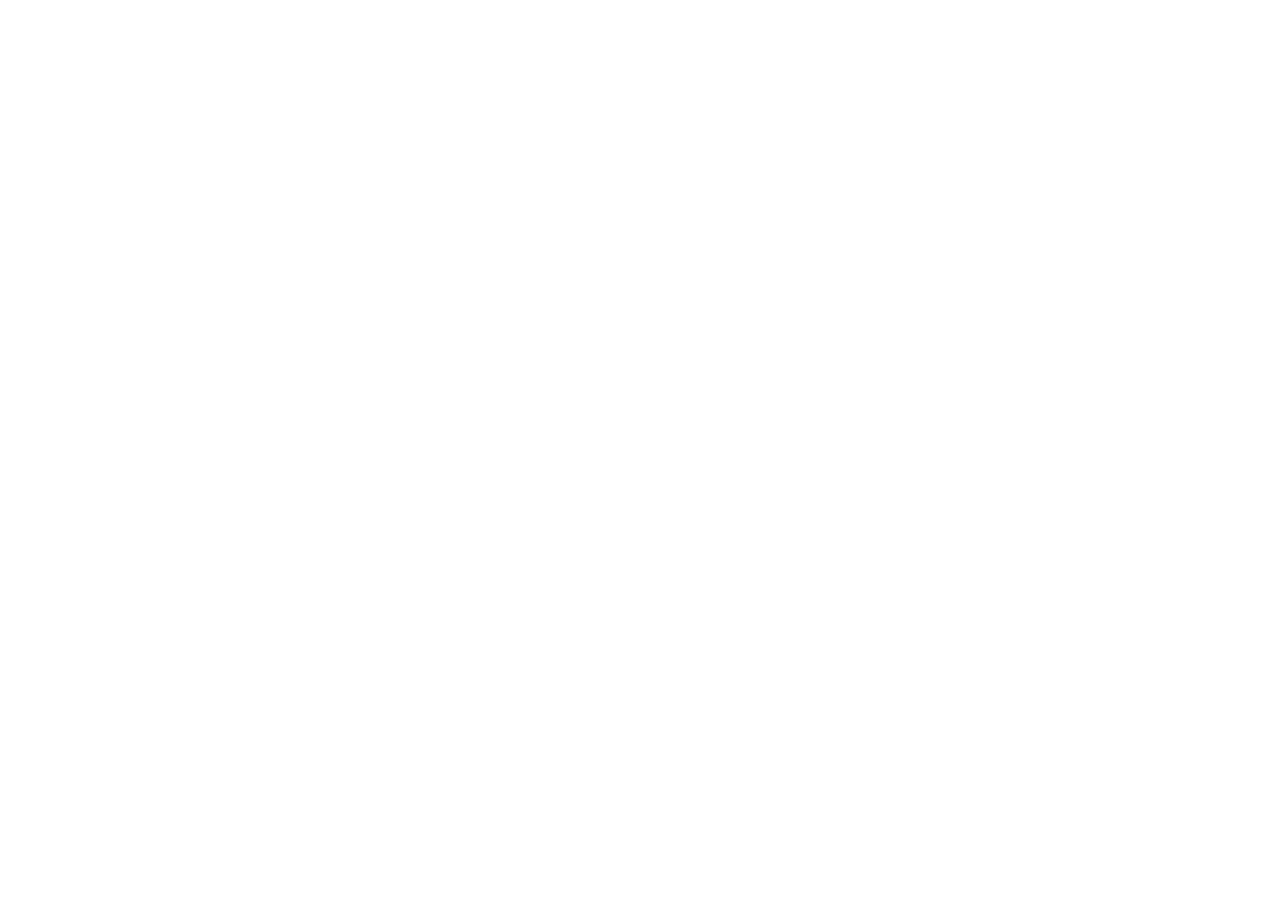
==== index.html @ 059ad853 "Innitial project file structure." ====
<!DOCTYPE html>
<html>
    <head>
        <meta charset="UTF-8">
        <meta name="viewport" content="width=device-width, initial-scale=1" />
        <script src="https://kit.fontawesome.com/e8ea4fddab.js" crossorigin="anonymous"></script>
        <link rel="preconnect" href="https://fonts.googleapis.com">
        <link rel="preconnect" href="https://fonts.gstatic.com" crossorigin>
        <link href="https://fonts.googleapis.com/css2?family=Poppins:wght@400&display=swap" rel="stylesheet">

        <title>Online Shopping.</title>
        <link rel="stylesheet" href="css/style.css">
    </head>
    <body>
        
    </body>
</html>
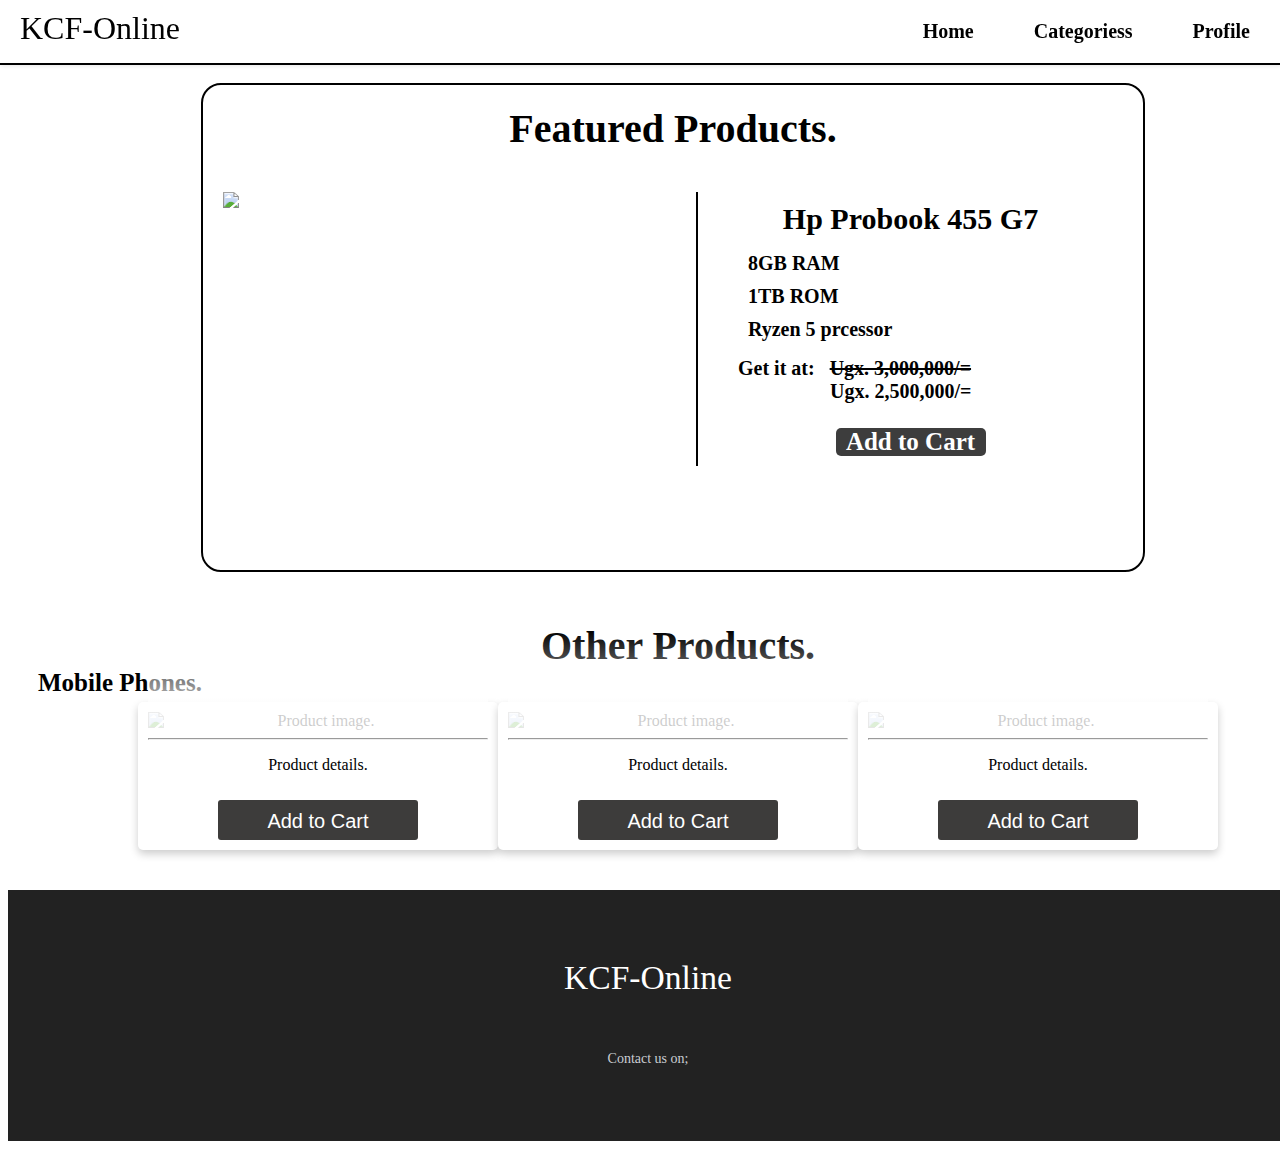
==== commit 6361a68a: "Initial user interface of the site." ====
--- a/index.html
+++ b/index.html
@@ -8,10 +8,133 @@
         <link rel="preconnect" href="https://fonts.gstatic.com" crossorigin>
         <link href="https://fonts.googleapis.com/css2?family=Poppins:wght@400&display=swap" rel="stylesheet">
 
-        <title>Online Shopping.</title>
+        <title>KCF-Online Shopping</title>
         <link rel="stylesheet" href="css/style.css">
+        <link rel="stylesheet" href="css/products.css">
     </head>
     <body>
-        
+        <header class="header">
+            <a href="#" class="logo">KCF-Online</a>
+            <input class="menu-btn" type="checkbox" id="menu-btn" />
+            <label class="menu-icon" for="menu-btn"><span class="navicon"></span></label>
+            <ul class="menu">
+                <li><a href="#">Home</a></li>
+                <!-- <li><a href="#about-me">About Me</a></li>
+                <li><a href="#my-skills">My Skills</a></li> -->
+                <li><a href="#">Categoriess</a></li>
+                <li><a href="#">Profile</a></li>
+            </ul>
+        </header>
+
+        <div class="main-body">
+            <div class="product-area">
+
+                <!-- Start of featured product. -->
+                <div class="featured">
+                    <div class="heading">Featured Products.</div>
+                    <div class="featured-product">
+                        <div class="product">
+                            <img class="featured-image" src="assets/images/products/featured.jpg" height="300px">
+                        </div>
+                        <div class="product-details">
+                            <div class="product-name">Hp Probook 455 G7</div>
+                            <div class="product-specs">
+                                <ul class="specs">
+                                    <li>8GB RAM</li>
+                                    <li>1TB ROM</li>
+                                    <li>Ryzen 5 prcessor</li>
+                                </ul>
+                            </div>
+                            <div class="product-price">
+                                <div class="old-price">
+                                    Get it at: <span>Ugx. 3,000,000/=</span>
+                                </div>
+                                <div class="new-price">
+                                    Ugx. 2,500,000/=
+                                </div>
+                            </div>
+                            <div class="add-to-cart-btn">
+                                <!-- <i class="fa fa-cart-plus fa-xl" aria-hidden="true"></i> -->Add to Cart
+                            </div>
+                        </div>
+                    </div>
+                </div>
+                <!-- End of featured product. -->
+
+                <!-- Start of other products. -->
+                <section class="daily-products">
+                    <div class="heading">Other Products.</div>
+                    <div class="category">
+                        <div class="cat-heading">Mobile Phones.</div>
+                            <div class="productinfo">
+                                <div class="row">
+
+                                </div>
+                                <div class="productitem">
+                                    <div class="image">
+                                        <img src="./images/products/blog.jpg" alt="Product image.">
+                                        <div class="fade"></div>
+                                    </div>
+                                    <hr/>
+                                    <p class="producttitle">
+                                        Product details.
+                                    </p>
+                                    <button class="product-button"><a target="_blank" href="https://mukozaduncan.hashnode.dev/what-led-me-to-the-field-of-software">Add to Cart</a></button>
+                                </div>
+                                <div class="productitem">
+                                    <div class="image">
+                                        <img src="./images/products/survey.png" alt="Product image.">
+                                        <div class="fade"></div>
+                                    </div>
+                                    <hr/>
+                                    <p class="producttitle">
+                                        Product details.
+                                    </p>
+                                    <button class="product-button"><a target="_blank" href="https://cocky-morse-482ca8.netlify.app/">Add to Cart</a></button>
+                                </div>
+                                <div class="productitem">
+                                    <div class="image">
+                                        <img src="./images/products/portfolio.jpg" alt="Product image.">
+                                        <div class="fade"></div>
+                                    </div>
+                                    <hr/>
+                                    <p class="producttitle">
+                                        Product details.
+                                    </p>
+                                    <button class="product-button"><a target="_blank" href="https://flamboyant-swirles-27980b.netlify.app/">Add to Cart</a></button>
+                                </div>
+                            </div>
+                    </div>
+                </section>
+                <!-- End of other products. -->
+
+            </div>
+
+            <!-- Start of shopping cart. -->
+            <div class="shopping-cart">
+                <div class="small-title">Shopping Cart.</div>
+                <div class="shopping-list">
+                    <p>Item</p>
+                    <p>Rate</p>
+                    <p>Qty</p>
+                    <p>Total</p>
+                </div>
+            </div>
+            <!-- End of shopping cart. -->
+        </div>
+
+        <footer>
+            <div class="footer-content">
+                <!--add all information -->
+                <h3>KCF-Online</h3>
+                <p>Contact us on;</p>
+                <div class="contactlinks">
+                    <a target="_blank" href="#"><i class="footercontacts fa-brands fa-facebook fa-xl"></i></a>
+                    <a target="_blank" href="#"><i class="footercontacts fa-brands fa-instagram fa-xl"></i></a>
+                    <a target="_blank" href="#"><i class="footercontacts fa-brands fa-whatsapp fa-xl"></i></a>
+                    <a target="_blank" href="#"><i class="footercontacts fa-brands fa-twitter fa-xl"></i></a>
+                </div>
+            </div>
+        </footer>
     </body>
 </html>
--- a/css/style.css
+++ b/css/style.css
@@ -0,0 +1,320 @@
+/* Header code. */
+.header {
+    background-color: #ffffff;
+    border-bottom: 2px solid black;
+    box-shadow: 1px 1px 4px 0 rgba(0,0,0,.1);
+    position: fixed;
+    width: 100%;
+    top: 0;
+    left: 0;
+    z-index: 3;
+  }
+  
+  .header ul {
+    margin: 0;
+    padding: 0;
+    list-style: none;
+    overflow: hidden;
+    background-color: #ffffff;
+  }
+  
+  .header li a {
+    color: #000000;
+    display: block;
+    padding: 20px 20px;
+    /* border-right: 1px solid #47250a; */
+    text-decoration: none;
+    font-weight: bold;
+    font-size: 20px;
+  }
+  
+  .header li a:hover,
+  .header .menu-btn:hover {
+    color: #f2f53d;
+    background-color: #ffffff;
+  }
+  
+  .header .logo {
+    color: #000000;
+    display: block;
+    float: left;
+    font-size: 2em;
+    padding: 10px 20px;
+    text-decoration: none;
+  }
+  
+  /* menu */
+  
+  .header .menu {
+    clear: both;
+    max-height: 0;
+    transition: max-height .2s ease-out;
+  }
+  
+  /* menu icon */
+  
+  .header .menu-icon {
+    cursor: pointer;
+    display: inline-block;
+    float: right;
+    padding: 34px 30px;
+    position: relative;
+    user-select: none;
+  }
+  
+  .header .menu-icon .navicon {
+    background: #000000;
+    display: block;
+    height: 3px;
+    position: relative;
+    transition: background .2s ease-out;
+    width: 25px;
+  }
+  
+  .header .menu-icon .navicon:before,
+  .header .menu-icon .navicon:after {
+    background: #000000;
+    content: '';
+    display: block;
+    height: 100%;
+    position: absolute;
+    transition: all .2s ease-out;
+    width: 100%;
+  }
+  
+  .header .menu-icon .navicon:before {
+    top: 5px;
+  }
+  
+  .header .menu-icon .navicon:after {
+    top: -5px;
+  }
+  
+  /* menu btn */
+  
+  .header .menu-btn {
+    display: none;
+  }
+  
+  .header .menu-btn:checked ~ .menu {
+    max-height: 240px;
+  }
+  
+  .header .menu-btn:checked ~ .menu-icon .navicon {
+    background: transparent;
+  }
+  
+  .header .menu-btn:checked ~ .menu-icon .navicon:before {
+    transform: rotate(-45deg);
+  }
+  
+  .header .menu-btn:checked ~ .menu-icon .navicon:after {
+    transform: rotate(45deg);
+  }
+  
+  .header .menu-btn:checked ~ .menu-icon:not(.steps) .navicon:before,
+  .header .menu-btn:checked ~ .menu-icon:not(.steps) .navicon:after {
+    top: 0;
+  }
+  
+  /* 48em = 768px */
+  
+  @media (min-width: 48em) {
+    .header li {
+      float: left;
+    }
+    .header li a {
+      padding: 20px 30px;
+    }
+    .header .menu {
+      clear: none;
+      float: right;
+      max-height: none;
+    }
+    .header .menu-icon {
+      display: none;
+    }
+  }
+
+  /* Main body code. */
+  .main-body {
+    margin-top: 63px;
+    display: flex;
+    width: 100%;
+  }
+
+  .product-area {
+    flex-basis: 80%;
+    padding: 20px;
+  }
+
+  .featured {
+    padding: 20px;
+    margin: auto;
+    height: 445px;
+    width: 900px;
+    border-radius: 20px;
+    border: 2px solid black;
+    background-color: #ffffff; /*#4197dd;*/
+  }
+
+  .featured .heading {
+    color: #000000;
+    font-size: 40px;
+    font-weight: bold;
+    width: 100%;
+    text-align: center;
+    /* border: 2px solid black; */
+  }
+
+  .featured-product {
+    display: flex;
+    padding-top: 40px;
+    width: 100%;
+    justify-content: space-between;
+  }
+
+  .product {
+    /* padding: 10px; */
+    flex-basis: 40%;
+    /* border: 2px solid black; */
+  }
+
+  .product-details {
+    border-left: 2px solid black;
+    flex-basis: 45%;
+    padding: 10px;
+  }
+
+  .product-name {
+    text-align: center;
+    font-size: 30px;
+    font-weight: bold;
+  }
+
+  .specs {
+    list-style: none;
+  }
+
+  .specs li {
+    font-weight: bold;
+    font-size: 20px;
+    margin-bottom: 10px;
+  }
+
+  .product-price {
+    margin-left: 30px;
+    font-weight: bold;
+    font-size: 20px;
+    margin-bottom: 25px;
+  }
+
+  .product-price .old-price span {
+    text-decoration: line-through;
+    margin-left: 10px;
+  }
+
+  .product-price .new-price {
+    margin-left: 92px;
+  }
+
+  .featured .add-to-cart-btn {
+    border-radius: 5px;
+    background-color: rgb(61, 61, 61);
+    color: #ffffff;
+    margin: auto;
+    font-weight: bold;
+    font-size: 25px;
+    width: 150px;
+    text-align: center;
+  }
+
+  .featured .add-to-cart-btn:hover {
+    cursor: pointer;
+    border: 2px solid rgb(61, 61, 61);
+    color: rgb(61, 61, 61);
+    background-color: #ffffff;
+  }
+
+  /* Start of other products. */
+  .daily-products {
+    margin-top: 50px;
+    padding-left: 10px;
+  }
+ 
+  .daily-products .heading {
+    text-align: center;
+    font-size: 40px;
+    font-weight: bold;
+  }
+
+  .cat-heading {
+    font-weight: bold;
+    font-size: 25px;
+  }
+
+  .shopping-cart {
+    padding: 20px;
+    /* position: fixed!important; */
+    flex-basis: 20%;
+    border-left: 2px solid black;
+    /* justify-content: center; */
+  }
+
+  .small-title {
+    margin: auto;
+  }
+
+  .shopping-list {
+    display: flex;
+    justify-content: space-between;
+  }
+
+  .shopping-list p {
+    font-weight: bold;
+  }
+  
+  /* Footer code. */
+  footer{
+    bottom: 0;
+    left: 0;
+    right: 0;
+    background: #222;
+    height: auto;
+    width: 100vw;
+    padding-top: 30px;
+    padding-bottom: 40px;
+    color: #fff;
+}
+
+.footer-content{
+    display: flex;
+    align-items: center;
+    justify-content: center;
+    flex-direction: column;
+    text-align: center;
+}
+
+.footer-content h3{
+    font-size: 2.1rem;
+    font-weight: 500;
+    text-transform: capitalize;
+    line-height: 3rem;
+}
+
+.footer-content p{
+    max-width: 500px;
+    margin: 10px auto;
+    line-height: 28px;
+    font-size: 14px;
+    color: #cacdd2;
+}
+
+.footercontacts {
+    color: #ffffff;
+    padding: 2px;
+}
+
+.footercontacts:hover {
+    color: rgb(70, 179, 223);
+}--- a/css/products.css
+++ b/css/products.css
@@ -0,0 +1,78 @@
+.productinfo {
+    display: flex;
+    justify-content: space-around;
+    /* width: 100%; */
+    margin-bottom: 20px;
+    padding: 5px 100px 0px 100px;
+}
+
+.productitem {
+    box-shadow: 0 4px 8px 0 rgba(0,0,0,0.2);
+    transition: 0.3s;
+    border-radius: 5px;
+    background-color: #ffffff;
+    padding: 10px;
+    width: 340px;
+    /* flex-basis: 26%; */
+    text-align: center;
+}
+
+.productitem:hover {
+    box-shadow: 0 8px 16px 0 rgba(0,0,0,0.2);
+}
+
+.image {
+    position: relative;
+    width: 100%;
+
+}
+
+.image img {
+    margin: auto;
+    display: block;
+    position: relative;
+    z-index: 1;
+    width: 100%;
+    height: 100%;
+
+}
+.image .fade {
+    position: absolute;
+    bottom: 0;
+    width: 100%;
+    height: 100px;
+    z-index: 2;
+    background: rgba(255, 255, 255, 0) linear-gradient(to bottom, rgba(255, 255, 255, 0) 0%, rgba(255, 255, 255, 0.8) 80%) repeat scroll 0 0;
+}
+
+.productindex {
+    /* border: 2px solid black; */
+    width: 100%;
+}
+
+.producttitle {
+    /* border: 2px solid black; */
+}
+
+.product-button {
+    border: none;
+    border-radius: 3px;
+    height: 40px;
+    width: 200px;
+    margin-top: 10px;
+    background-color: rgb(61, 60, 59);
+    color: white;
+    text-align: center;
+    line-height: 40px;
+    font-size: 20px;
+}
+
+.product-button a {
+    color: white;
+    text-decoration: none;
+}
+
+.product-button:hover {
+    background-color: rgb(129, 127, 127);
+    cursor: pointer;
+}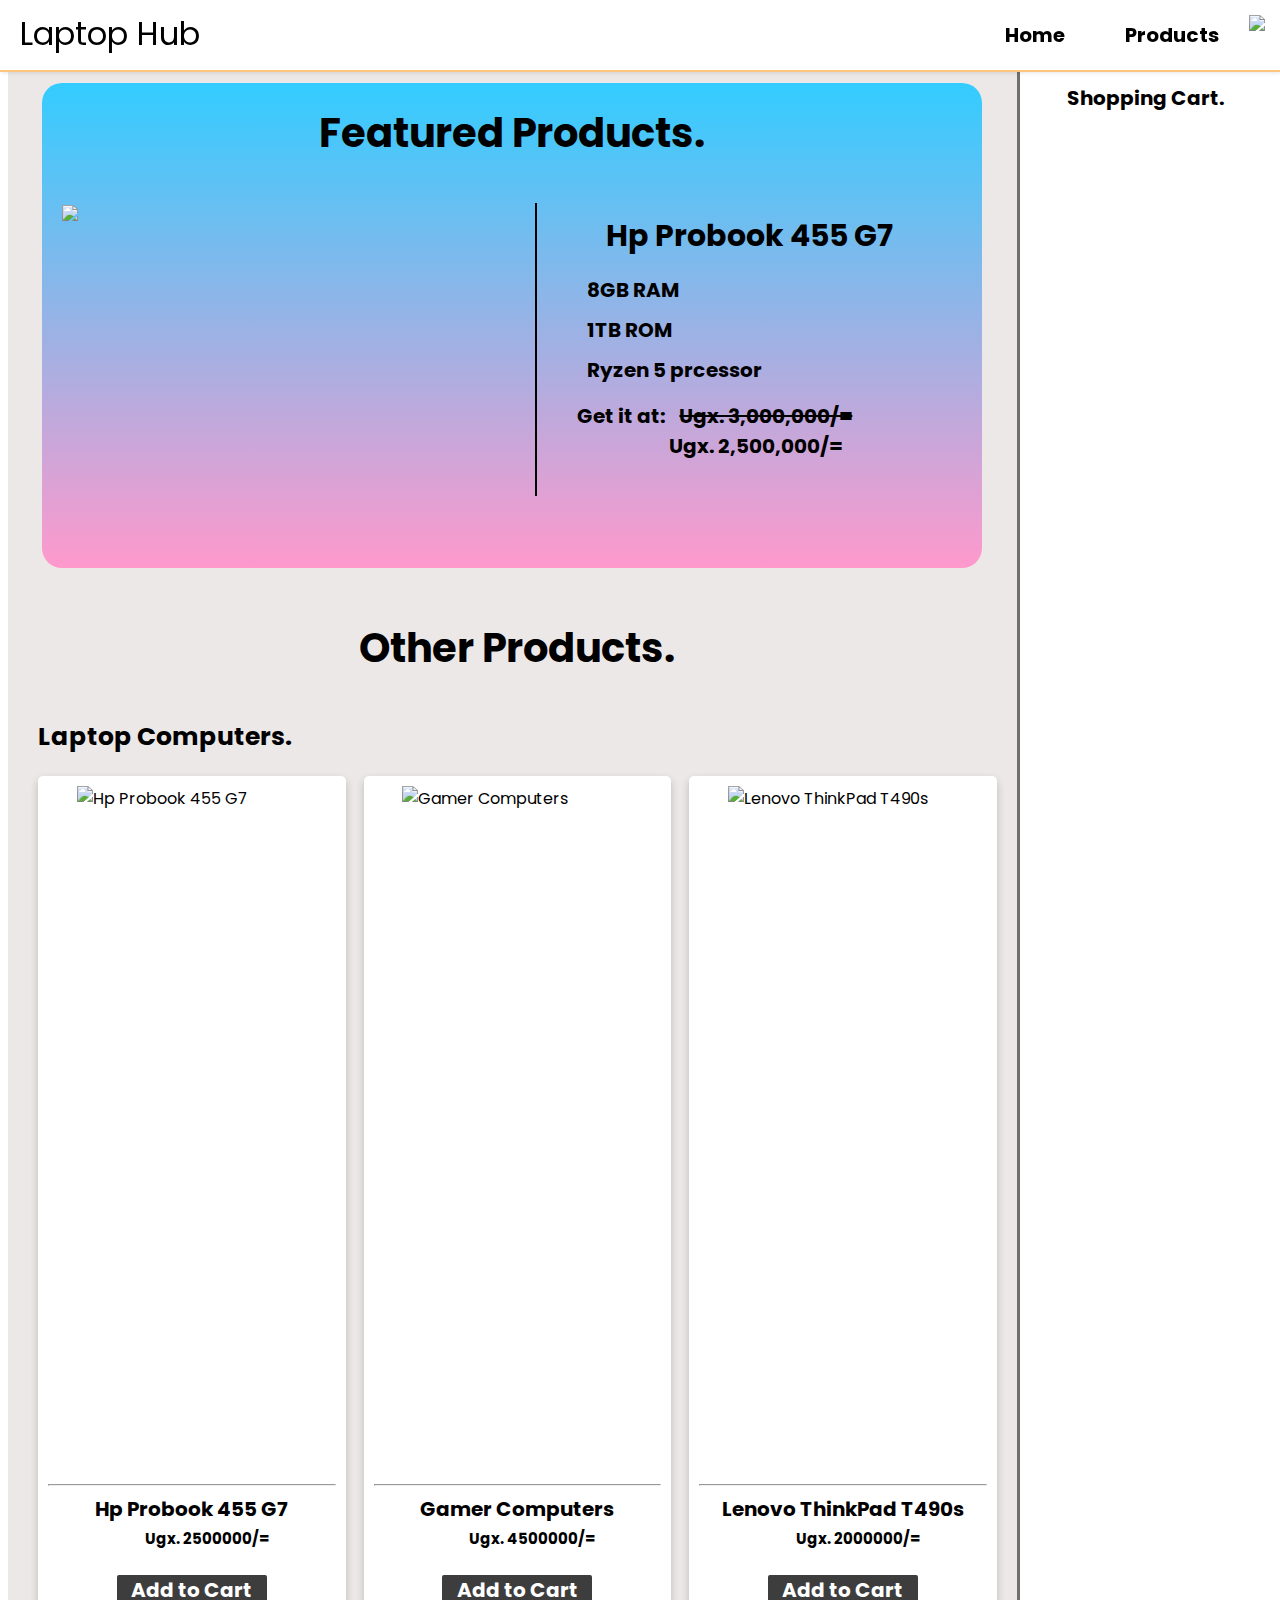
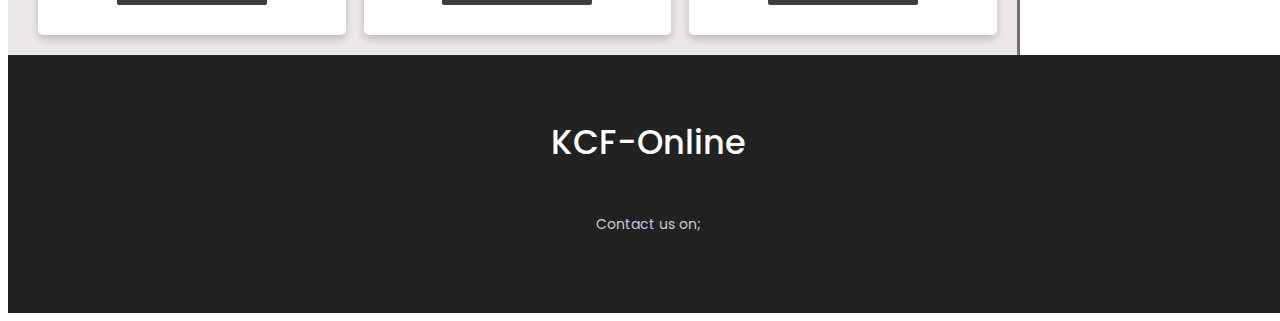
==== commit f6ae0d32: "Js capstone project implementation." ====
--- a/index.html
+++ b/index.html
@@ -14,15 +14,13 @@
     </head>
     <body>
         <header class="header">
-            <a href="#" class="logo">KCF-Online</a>
+            <a href="#" class="logo">Laptop Hub</a>
             <input class="menu-btn" type="checkbox" id="menu-btn" />
             <label class="menu-icon" for="menu-btn"><span class="navicon"></span></label>
             <ul class="menu">
-                <li><a href="#">Home</a></li>
-                <!-- <li><a href="#about-me">About Me</a></li>
-                <li><a href="#my-skills">My Skills</a></li> -->
-                <li><a href="#">Categoriess</a></li>
-                <li><a href="#">Profile</a></li>
+                <li class="active"><a href="#">Home</a></li>
+                <li><a href="products.html">Products</a></li>
+                <img class="menu-drop-down" src="assets/images/userimage.png" height="40px" >
             </ul>
         </header>
 
@@ -34,7 +32,7 @@
                     <div class="heading">Featured Products.</div>
                     <div class="featured-product">
                         <div class="product">
-                            <img class="featured-image" src="assets/images/products/featured.jpg" height="300px">
+                            <img class="featured-image" src="assets/images/products/featured.png" height="300px">
                         </div>
                         <div class="product-details">
                             <div class="product-name">Hp Probook 455 G7</div>
@@ -54,7 +52,7 @@
                                 </div>
                             </div>
                             <div class="add-to-cart-btn">
-                                <!-- <i class="fa fa-cart-plus fa-xl" aria-hidden="true"></i> -->Add to Cart
+                                <!-- <i class="fa fa-cart-plus fa-xl" aria-hidden="true"></i>Add to Cart -->
                             </div>
                         </div>
                     </div>
@@ -62,49 +60,9 @@
                 <!-- End of featured product. -->
 
                 <!-- Start of other products. -->
-                <section class="daily-products">
+                <section id="daily-products" class="daily-products">
                     <div class="heading">Other Products.</div>
-                    <div class="category">
-                        <div class="cat-heading">Mobile Phones.</div>
-                            <div class="productinfo">
-                                <div class="row">
-
-                                </div>
-                                <div class="productitem">
-                                    <div class="image">
-                                        <img src="./images/products/blog.jpg" alt="Product image.">
-                                        <div class="fade"></div>
-                                    </div>
-                                    <hr/>
-                                    <p class="producttitle">
-                                        Product details.
-                                    </p>
-                                    <button class="product-button"><a target="_blank" href="https://mukozaduncan.hashnode.dev/what-led-me-to-the-field-of-software">Add to Cart</a></button>
-                                </div>
-                                <div class="productitem">
-                                    <div class="image">
-                                        <img src="./images/products/survey.png" alt="Product image.">
-                                        <div class="fade"></div>
-                                    </div>
-                                    <hr/>
-                                    <p class="producttitle">
-                                        Product details.
-                                    </p>
-                                    <button class="product-button"><a target="_blank" href="https://cocky-morse-482ca8.netlify.app/">Add to Cart</a></button>
-                                </div>
-                                <div class="productitem">
-                                    <div class="image">
-                                        <img src="./images/products/portfolio.jpg" alt="Product image.">
-                                        <div class="fade"></div>
-                                    </div>
-                                    <hr/>
-                                    <p class="producttitle">
-                                        Product details.
-                                    </p>
-                                    <button class="product-button"><a target="_blank" href="https://flamboyant-swirles-27980b.netlify.app/">Add to Cart</a></button>
-                                </div>
-                            </div>
-                    </div>
+                    <!-- This is where the product categories and the products appear. -->
                 </section>
                 <!-- End of other products. -->
 
@@ -113,11 +71,28 @@
             <!-- Start of shopping cart. -->
             <div class="shopping-cart">
                 <div class="small-title">Shopping Cart.</div>
-                <div class="shopping-list">
-                    <p>Item</p>
-                    <p>Rate</p>
-                    <p>Qty</p>
-                    <p>Total</p>
+                <div id="item-list">
+                    <!-- <div class="cart-status">Your shopping cart is empty.</div> -->
+                    <!-- <div id="chosen-item" class="chosen-item">
+                        <hr/>
+                        <div class="cart-item">
+                            <div class="item-image">
+                                <img src="assets/images/products/featured.jpg" alt="Product image." width="70px">
+                            </div>
+                            <div class="item-details">
+                                <div class="name">Hp Probook 455 G7</div>
+                                <div class="price">Ugx. 2,500,000/=</div>
+                                <div class="qty">Qty: <input class="c-qty" type="number" min="0"/></div>
+                            </div>
+                            <div class="edit-item">
+                                <i class="fa fa-trash taskicon" aria-hidden="true"></i>
+                            </div>
+                        </div>
+                    </div> -->
+                    <div>
+                        <!-- <div class="select-status">Total: Ugx. 2,500,000/=</div>
+                        <div class="puchase-confirmation"><p>Confirm Purchase</p></div> -->
+                    </div>
                 </div>
             </div>
             <!-- End of shopping cart. -->
@@ -136,5 +111,9 @@
                 </div>
             </div>
         </footer>
+
+        <script src="./js/manageproducts.js" defer></script>
+        <script src="./js/shopping.js" defer></script>
+        <!-- <script src="./assets/products/products.js"></script> -->
     </body>
 </html>
--- a/css/style.css
+++ b/css/style.css
@@ -1,7 +1,11 @@
+body {
+  font-family: 'Poppins', sans-serif;;
+}
+
 /* Header code. */
 .header {
     background-color: #ffffff;
-    border-bottom: 2px solid black;
+    border-bottom: 2px solid #FFC77D;
     box-shadow: 1px 1px 4px 0 rgba(0,0,0,.1);
     position: fixed;
     width: 100%;
@@ -27,13 +31,26 @@
     font-weight: bold;
     font-size: 20px;
   }
+
+  .header ul li .active a {
+    color: #FFC77D;
+  }
   
   .header li a:hover,
   .header .menu-btn:hover {
-    color: #f2f53d;
+    color: #FFC77D;
     background-color: #ffffff;
   }
   
+  .header .menu-drop-down {
+    margin-top: 15px;
+    margin-right: 15px;
+  }
+
+  .header .menu-drop-down:hover {
+    cursor: pointer;
+  }
+
   .header .logo {
     color: #000000;
     display: block;
@@ -144,6 +161,7 @@
   }
 
   .product-area {
+    background-color: #ece8e8;
     flex-basis: 80%;
     padding: 20px;
   }
@@ -154,8 +172,8 @@
     height: 445px;
     width: 900px;
     border-radius: 20px;
-    border: 2px solid black;
-    background-color: #ffffff; /*#4197dd;*/
+    border: none;
+    background: linear-gradient(to bottom, #33ccff 0%, #ff99cc 100%);; /*#4197dd;*/
   }
 
   .featured .heading {
@@ -164,7 +182,6 @@
     font-weight: bold;
     width: 100%;
     text-align: center;
-    /* border: 2px solid black; */
   }
 
   .featured-product {
@@ -172,50 +189,6 @@
     padding-top: 40px;
     width: 100%;
     justify-content: space-between;
-  }
-
-  .product {
-    /* padding: 10px; */
-    flex-basis: 40%;
-    /* border: 2px solid black; */
-  }
-
-  .product-details {
-    border-left: 2px solid black;
-    flex-basis: 45%;
-    padding: 10px;
-  }
-
-  .product-name {
-    text-align: center;
-    font-size: 30px;
-    font-weight: bold;
-  }
-
-  .specs {
-    list-style: none;
-  }
-
-  .specs li {
-    font-weight: bold;
-    font-size: 20px;
-    margin-bottom: 10px;
-  }
-
-  .product-price {
-    margin-left: 30px;
-    font-weight: bold;
-    font-size: 20px;
-    margin-bottom: 25px;
-  }
-
-  .product-price .old-price span {
-    text-decoration: line-through;
-    margin-left: 10px;
-  }
-
-  .product-price .new-price {
-    margin-left: 92px;
   }
 
   .featured .add-to-cart-btn {
@@ -225,7 +198,7 @@
     margin: auto;
     font-weight: bold;
     font-size: 25px;
-    width: 150px;
+    width: 170px;
     text-align: center;
   }
 
@@ -248,29 +221,112 @@
     font-weight: bold;
   }
 
+  .category {
+    margin-top: 40px;
+  }
+
   .cat-heading {
     font-weight: bold;
     font-size: 25px;
   }
 
   .shopping-cart {
-    padding: 20px;
+    padding: 5px;
+    padding-top: 20px;
     /* position: fixed!important; */
     flex-basis: 20%;
-    border-left: 2px solid black;
+    border-left: 3px solid #71706E;
     /* justify-content: center; */
   }
 
   .small-title {
-    margin: auto;
-  }
-
-  .shopping-list {
+    text-align: center;
+    margin: auto;
+    font-weight: bold;
+    font-size: 20px;
+  }
+
+  .cart-status {
+    text-align: center;
+    color: red;
+    margin-top: 10px;
+    font-weight: bold;
+    font-size: 15px;
+  }
+
+  .select-status {
+    text-align: center;
+    margin-top: 10px;
+    font-weight: bold;
+    font-size: 15px;
+  }
+
+  .chosen-item {
+    margin-bottom: 10px;
+  }
+
+  .cart-item {
+    padding-top: 10px;
+    padding-left: 5px;
+    /* padding-right: 5px; */
     display: flex;
-    justify-content: space-between;
-  }
-
-  .shopping-list p {
+  }
+
+  .item-image {
+    margin: auto;
+  }
+
+  .item-details {
+    padding-left: 10px;
+  }
+
+  .item-details .name {
+    color: #33ccff;
+    font-weight: bold;
+    font-size: 17px;
+  }
+
+  .item-details .price {
+    font-weight: bold;
+    margin-top: 2px
+  }
+
+  .item-details .qty {
+    margin-top: 3px;
+  }
+
+  .c-qty {
+    width: 50px;
+  }
+
+  .edit-item {
+    margin: auto;
+  }
+
+  .edit-item .taskicon {
+    cursor: pointer;
+  }
+
+  .edit-item .taskicon:hover {
+    color: #27b2e0;
+  }
+
+  .puchase-confirmation {
+    margin: auto;
+    background-color: #27b2e0;
+    border-radius: 2px;
+    text-align: center;
+    width: 200px;
+    height: 30px;
+  }
+
+  .puchase-confirmation:hover {
+    cursor: pointer;
+  }
+
+  .puchase-confirmation p {
+    color: #ffffff;
+    font-size: 20px;
     font-weight: bold;
   }
   
--- a/css/products.css
+++ b/css/products.css
@@ -1,3 +1,124 @@
+.product {
+    /* padding: 10px; */
+    flex-basis: 40%;
+  }
+
+  .product-details {
+    border-left: 2px solid black;
+    flex-basis: 45%;
+    padding: 10px;
+  }
+
+  .product-name {
+    text-align: center;
+    font-size: 30px;
+    font-weight: bold;
+  }
+
+  .specs {
+    list-style: none;
+  }
+
+  .specs li {
+    font-weight: bold;
+    font-size: 20px;
+    margin-bottom: 10px;
+  }
+
+  .product-price {
+    margin-left: 30px;
+    font-weight: bold;
+    font-size: 20px;
+    margin-bottom: 25px;
+  }
+
+  .product-price .old-price span {
+    text-decoration: line-through;
+    margin-left: 10px;
+  }
+
+  .product-price .new-price {
+    margin-left: 92px;
+  }
+
+.product-row {
+    display: flex;
+    justify-content: space-between;
+    width: 100%;
+}
+
+.product-item {
+    margin-top: 20px;
+    box-shadow: 0 4px 8px 0 rgba(0,0,0,0.2);
+    transition: 0.3s;
+    border-radius: 5px;
+    background-color: #ffffff;
+    padding: 10px;
+    flex-basis: 30%;
+}
+
+.product-item:hover {
+    box-shadow: 0 8px 16px 0 rgba(0,0,0,0.2);
+    cursor: pointer;
+}
+
+.image {
+    position: relative;
+    width: 80%;
+    margin: auto;
+}
+
+.product-item-details .product-name {
+    margin-bottom: 3px;
+    font-size: 20px;
+    font-weight: bold;
+    text-align: center;
+}
+
+.product-item-details .product-price {
+  text-align: center;
+  font-size: 15px;
+}
+
+.product-item-details .add-to-cart-btn {
+    border-radius: 2px;
+    background-color: rgb(61, 61, 61);
+    color: #ffffff;
+    margin: auto;
+    font-weight: bold;
+    font-size: 20px;
+    width: 150px;
+    text-align: center;
+  }
+
+  .product-item-details .add-to-cart-btn:hover {
+    cursor: pointer;
+    /* border: 1px solid rgb(61, 61, 61);
+    color: rgb(61, 61, 61);
+    background-color: #ffffff; */
+  }
+
+
+
+
+
+
+
+
+
+
+
+
+
+
+
+
+
+
+
+
+
+
 .productinfo {
     display: flex;
     justify-content: space-around;
@@ -21,11 +142,11 @@
     box-shadow: 0 8px 16px 0 rgba(0,0,0,0.2);
 }
 
-.image {
+/* .image {
     position: relative;
     width: 100%;
 
-}
+} */
 
 .image img {
     margin: auto;
